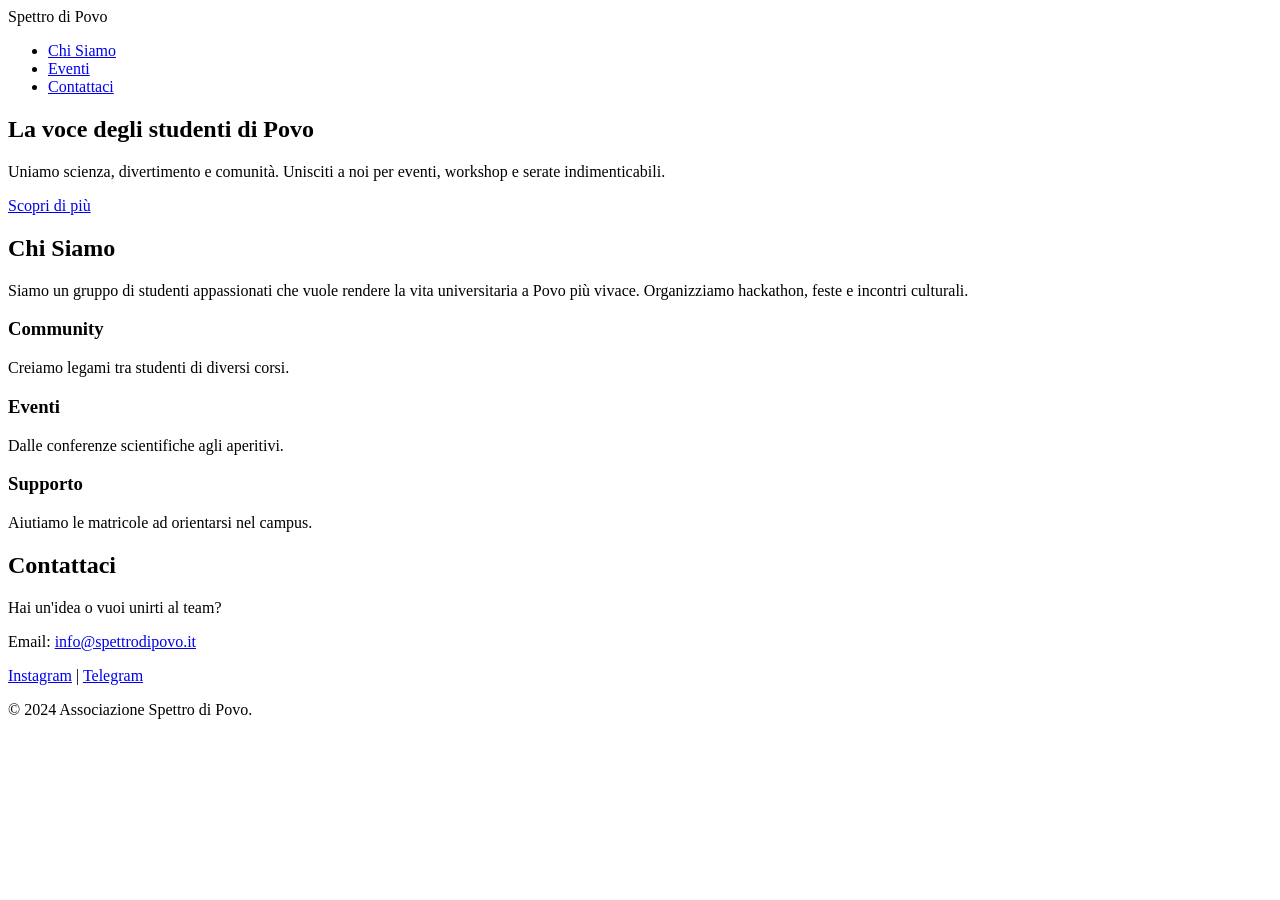
==== index.html @ 29c1f430 "Create index.html" ====
<!DOCTYPE html>
<html lang="it">
<head>
    <meta charset="UTF-8">
    <meta name="viewport" content="width=device-width, initial-scale=1.0">
    <title>Spettro di Povo | Associazione Studentesca</title>
    <link rel="stylesheet" href="style.css">
    <link rel="preconnect" href="https://fonts.googleapis.com">
    <link href="https://fonts.googleapis.com/css2?family=Inter:wght@400;700&display=swap" rel="stylesheet">
</head>
<body>

    <header>
        <div class="container navbar">
            <div class="logo">Spettro di Povo</div>
            <nav>
                <ul>
                    <li><a href="#chi-siamo">Chi Siamo</a></li>
                    <li><a href="#eventi">Eventi</a></li>
                    <li><a href="#contatti" class="btn">Contattaci</a></li>
                </ul>
            </nav>
        </div>
    </header>

    <section class="hero">
        <div class="container">
            <h1>La voce degli studenti di Povo</h1>
            <p>Uniamo scienza, divertimento e comunità. Unisciti a noi per eventi, workshop e serate indimenticabili.</p>
            <a href="#chi-siamo" class="btn btn-primary">Scopri di più</a>
        </div>
    </section>

    <section id="chi-siamo" class="content-section">
        <div class="container">
            <h2>Chi Siamo</h2>
            <p>Siamo un gruppo di studenti appassionati che vuole rendere la vita universitaria a Povo più vivace. Organizziamo hackathon, feste e incontri culturali.</p>
            <div class="grid">
                <div class="card">
                    <h3>Community</h3>
                    <p>Creiamo legami tra studenti di diversi corsi.</p>
                </div>
                <div class="card">
                    <h3>Eventi</h3>
                    <p>Dalle conferenze scientifiche agli aperitivi.</p>
                </div>
                <div class="card">
                    <h3>Supporto</h3>
                    <p>Aiutiamo le matricole ad orientarsi nel campus.</p>
                </div>
            </div>
        </div>
    </section>

    <footer id="contatti">
        <div class="container">
            <h2>Contattaci</h2>
            <p>Hai un'idea o vuoi unirti al team?</p>
            <p>Email: <a href="mailto:info@spettrodipovo.it">info@spettrodipovo.it</a></p>
            <div class="socials">
                <a href="#">Instagram</a> | <a href="#">Telegram</a>
            </div>
            <p class="copyright">&copy; 2024 Associazione Spettro di Povo.</p>
        </div>
    </footer>

</body>
</html>
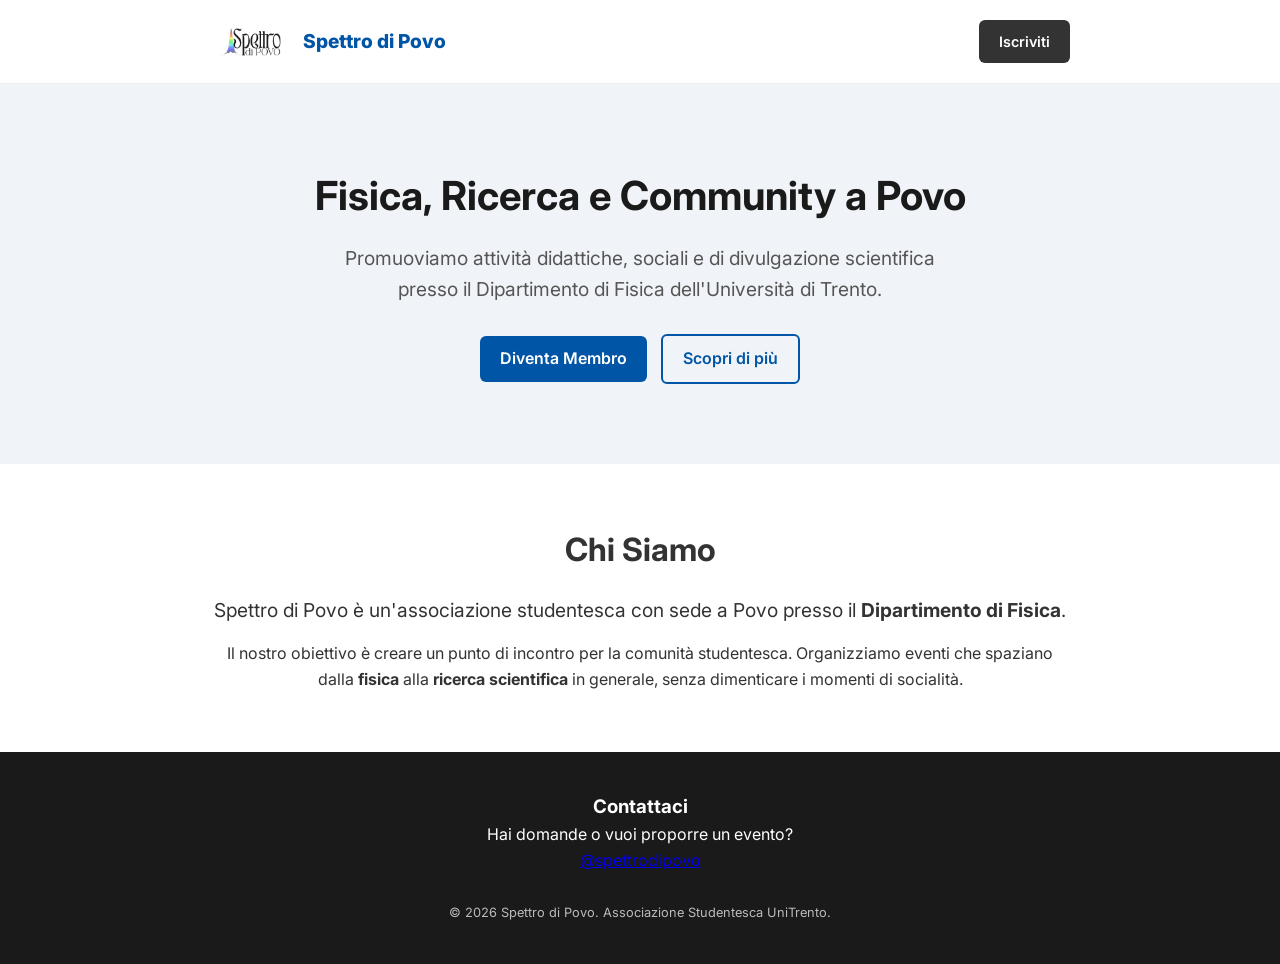
==== commit 6ac87a22: "update" ====
--- a/index.html
+++ b/index.html
@@ -3,66 +3,60 @@
 <head>
     <meta charset="UTF-8">
     <meta name="viewport" content="width=device-width, initial-scale=1.0">
-    <title>Spettro di Povo | Associazione Studentesca</title>
+    <title>Spettro di Povo | Associazione Studentesca UniTrento</title>
     <link rel="stylesheet" href="style.css">
     <link rel="preconnect" href="https://fonts.googleapis.com">
-    <link href="https://fonts.googleapis.com/css2?family=Inter:wght@400;700&display=swap" rel="stylesheet">
+    <link href="https://fonts.googleapis.com/css2?family=Inter:wght@400;600;800&display=swap" rel="stylesheet">
 </head>
 <body>
 
     <header>
         <div class="container navbar">
-            <div class="logo">Spettro di Povo</div>
-            <nav>
-                <ul>
-                    <li><a href="#chi-siamo">Chi Siamo</a></li>
-                    <li><a href="#eventi">Eventi</a></li>
-                    <li><a href="#contatti" class="btn">Contattaci</a></li>
-                </ul>
-            </nav>
+            <div class="logo-container">
+                <img src="logo.png" alt="Logo Spettro di Povo" class="logo-img" onerror="this.style.display='none'">
+                <span class="logo-text">Spettro di Povo</span>
+            </div>
+            <a href="INSERISCI_QUI_IL_LINK_AL_TUO_FORM" class="btn btn-nav" target="_blank">Iscriviti</a>
         </div>
     </header>
 
     <section class="hero">
         <div class="container">
-            <h1>La voce degli studenti di Povo</h1>
-            <p>Uniamo scienza, divertimento e comunità. Unisciti a noi per eventi, workshop e serate indimenticabili.</p>
-            <a href="#chi-siamo" class="btn btn-primary">Scopri di più</a>
+            <h1>Fisica, Ricerca e Community a Povo</h1>
+            <p>Promuoviamo attività didattiche, sociali e di divulgazione scientifica presso il Dipartimento di Fisica dell'Università di Trento.</p>
+            <div class="hero-buttons">
+                <a href="INSERISCI_QUI_IL_LINK_AL_TUO_FORM" class="btn btn-primary" target="_blank">Diventa Membro</a>
+                <a href="#chi-siamo" class="btn btn-secondary">Scopri di più</a>
+            </div>
         </div>
     </section>
 
     <section id="chi-siamo" class="content-section">
         <div class="container">
             <h2>Chi Siamo</h2>
-            <p>Siamo un gruppo di studenti appassionati che vuole rendere la vita universitaria a Povo più vivace. Organizziamo hackathon, feste e incontri culturali.</p>
-            <div class="grid">
-                <div class="card">
-                    <h3>Community</h3>
-                    <p>Creiamo legami tra studenti di diversi corsi.</p>
-                </div>
-                <div class="card">
-                    <h3>Eventi</h3>
-                    <p>Dalle conferenze scientifiche agli aperitivi.</p>
-                </div>
-                <div class="card">
-                    <h3>Supporto</h3>
-                    <p>Aiutiamo le matricole ad orientarsi nel campus.</p>
-                </div>
-            </div>
+            <p class="lead-text">
+                Spettro di Povo è un'associazione studentesca con sede a Povo presso il <strong>Dipartimento di Fisica</strong>.
+            </p>
+            <p>
+                Il nostro obiettivo è creare un punto di incontro per la comunità studentesca. 
+                Organizziamo eventi che spaziano dalla <strong>fisica</strong> alla <strong>ricerca scientifica</strong> in generale, 
+                senza dimenticare i momenti di socialità.
+            </p>
         </div>
     </section>
 
-    <footer id="contatti">
-        <div class="container">
-            <h2>Contattaci</h2>
-            <p>Hai un'idea o vuoi unirti al team?</p>
-            <p>Email: <a href="mailto:info@spettrodipovo.it">info@spettrodipovo.it</a></p>
-            <div class="socials">
-                <a href="#">Instagram</a> | <a href="#">Telegram</a>
+    <footer>
+        <div class="container footer-content">
+            <div class="contact-info">
+                <h3>Contattaci</h3>
+                <p>Hai domande o vuoi proporre un evento?</p>
+                <a href="https://instagram.com/spettrodipovo">@spettrodipovo</a>
             </div>
-            <p class="copyright">&copy; 2024 Associazione Spettro di Povo.</p>
+            <div class="copyright">
+                <p>&copy; 2026 Spettro di Povo. Associazione Studentesca UniTrento.</p>
+            </div>
         </div>
     </footer>
 
 </body>
-</html>
+</html>
--- a/style.css
+++ b/style.css
@@ -0,0 +1,142 @@
+/* Reset e Base */
+:root {
+    --primary-color: #0055a6; /* Un blu "scientifico" o istituzionale */
+    --secondary-color: #f0f4f8;
+    --text-color: #333;
+    --bg-color: #ffffff;
+}
+
+* { margin: 0; padding: 0; box-sizing: border-box; }
+
+body {
+    font-family: 'Inter', sans-serif;
+    color: var(--text-color);
+    background-color: var(--bg-color);
+    line-height: 1.6;
+}
+
+.container {
+    max-width: 900px; /* Più stretto per sembrare più pieno con poco testo */
+    margin: 0 auto;
+    padding: 0 20px;
+}
+
+/* Navbar */
+header {
+    padding: 20px 0;
+    border-bottom: 1px solid #eee;
+}
+
+.navbar {
+    display: flex;
+    justify-content: space-between;
+    align-items: center;
+}
+
+.logo-container {
+    display: flex;
+    align-items: center;
+    gap: 10px;
+}
+
+.logo-img {
+    height: 40px; /* Dimensione logo */
+    width: auto;
+}
+
+.logo-text {
+    font-weight: 800;
+    font-size: 1.2rem;
+    color: var(--primary-color);
+}
+
+/* Pulsanti */
+.btn {
+    display: inline-block;
+    padding: 10px 20px;
+    border-radius: 6px;
+    text-decoration: none;
+    font-weight: 600;
+    transition: all 0.2s;
+}
+
+.btn-primary {
+    background-color: var(--primary-color);
+    color: white;
+}
+
+.btn-primary:hover { background-color: #003d7a; }
+
+.btn-secondary {
+    background-color: transparent;
+    border: 2px solid var(--primary-color);
+    color: var(--primary-color);
+    margin-left: 10px;
+}
+
+.btn-nav {
+    background-color: #333;
+    color: white;
+    font-size: 0.9rem;
+}
+
+/* Hero Section */
+.hero {
+    padding: 80px 0;
+    text-align: center;
+    background-color: var(--secondary-color);
+}
+
+.hero h1 {
+    font-size: 2.5rem;
+    margin-bottom: 15px;
+    color: #1a1a1a;
+}
+
+.hero p {
+    font-size: 1.2rem;
+    color: #555;
+    margin-bottom: 30px;
+    max-width: 600px;
+    margin-left: auto;
+    margin-right: auto;
+}
+
+/* Content Section */
+.content-section {
+    padding: 60px 0;
+    text-align: center;
+}
+
+.content-section h2 {
+    font-size: 2rem;
+    margin-bottom: 20px;
+}
+
+.lead-text {
+    font-size: 1.2rem;
+    margin-bottom: 15px;
+}
+
+/* Footer */
+footer {
+    background-color: #1a1a1a;
+    color: white;
+    padding: 40px 0;
+    text-align: center;
+    margin-top: auto;
+}
+
+.email a {
+    color: var(--primary-color); /* O bianco se preferisci */
+    color: #4da6ff;
+    text-decoration: none;
+    font-size: 1.1rem;
+    font-weight: bold;
+}
+
+.copyright {
+    margin-top: 30px;
+    font-size: 0.8rem;
+    opacity: 0.7;
+}
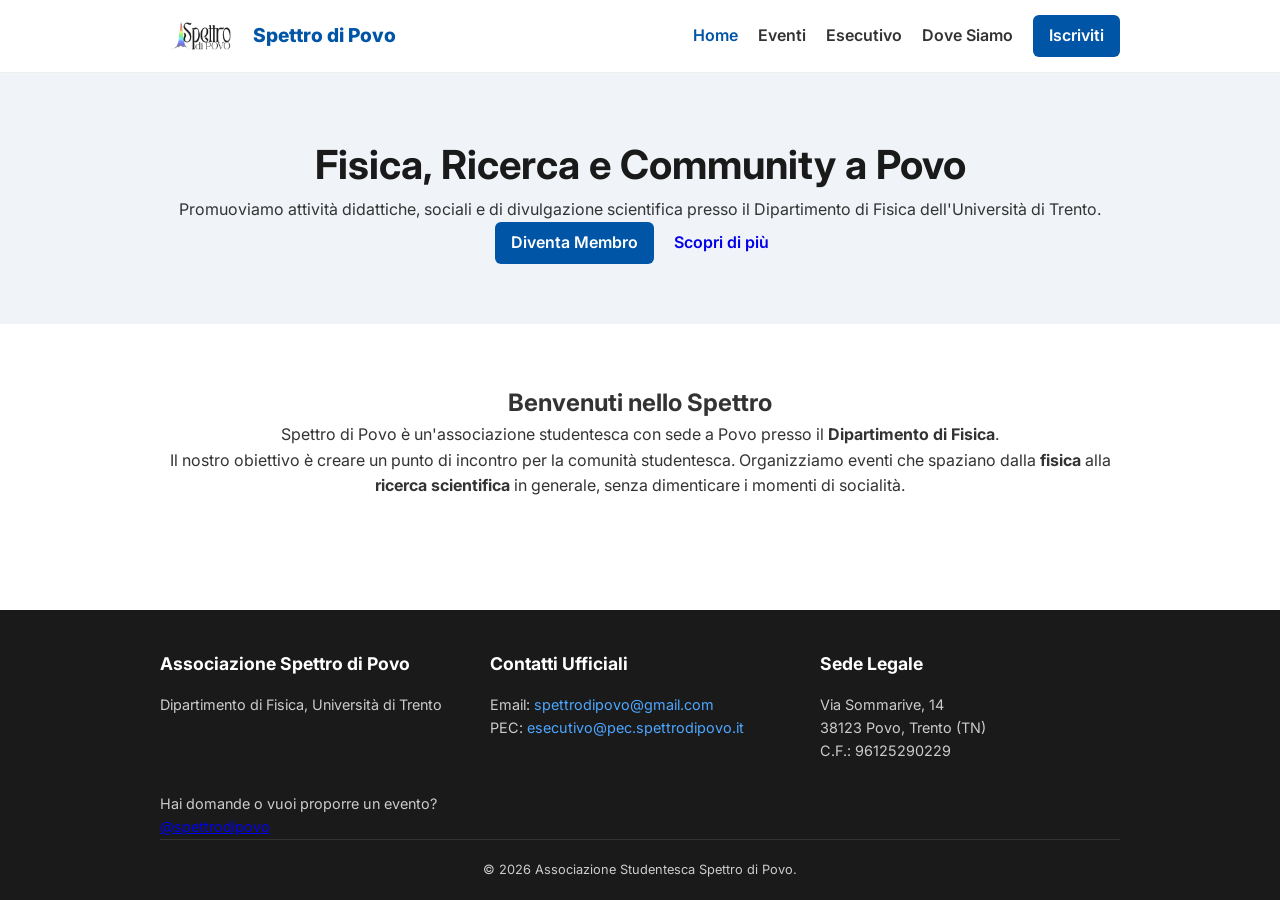
==== commit d0629e23: "Website upgrade" ====
--- a/index.html
+++ b/index.html
@@ -3,37 +3,44 @@
 <head>
     <meta charset="UTF-8">
     <meta name="viewport" content="width=device-width, initial-scale=1.0">
-    <title>Spettro di Povo | Associazione Studentesca UniTrento</title>
+    <title>Spettro di Povo | Home</title>
     <link rel="stylesheet" href="style.css">
-    <link rel="preconnect" href="https://fonts.googleapis.com">
     <link href="https://fonts.googleapis.com/css2?family=Inter:wght@400;600;800&display=swap" rel="stylesheet">
 </head>
 <body>
 
     <header>
         <div class="container navbar">
-            <div class="logo-container">
-                <img src="logo.png" alt="Logo Spettro di Povo" class="logo-img" onerror="this.style.display='none'">
+            <a href="index.html" class="logo-container">
+                <img src="logo.png" alt="Logo" class="logo-img" onerror="this.style.display='none'" style="height: 40px;">
                 <span class="logo-text">Spettro di Povo</span>
-            </div>
-            <a href="INSERISCI_QUI_IL_LINK_AL_TUO_FORM" class="btn btn-nav" target="_blank">Iscriviti</a>
+            </a>
+            <nav>
+                <ul>
+                    <li><a href="index.html" class="active">Home</a></li>
+                    <li><a href="eventi.html">Eventi</a></li>
+                    <li><a href="esecutivo.html">Esecutivo</a></li>
+                    <li><a href="dove-siamo.html">Dove Siamo</a></li>
+                    <li><a href="https://docs.google.com/forms/d/e/1FAIpQLSeHXWFoT22qE7uktcx7VVOxof5ocHettFe9Re8TbofvnruWVA/viewform?usp=sharing&ouid=112445766979841071959" class="btn btn-primary" target="_blank">Iscriviti</a></li>
+                </ul>
+            </nav>
         </div>
     </header>
 
-    <section class="hero">
+    <section class="page-header">
         <div class="container">
             <h1>Fisica, Ricerca e Community a Povo</h1>
             <p>Promuoviamo attività didattiche, sociali e di divulgazione scientifica presso il Dipartimento di Fisica dell'Università di Trento.</p>
             <div class="hero-buttons">
-                <a href="INSERISCI_QUI_IL_LINK_AL_TUO_FORM" class="btn btn-primary" target="_blank">Diventa Membro</a>
+                <a href="https://docs.google.com/forms/d/e/1FAIpQLSeHXWFoT22qE7uktcx7VVOxof5ocHettFe9Re8TbofvnruWVA/viewform?usp=sharing&ouid=112445766979841071959" class="btn btn-primary" target="_blank">Diventa Membro</a>
                 <a href="#chi-siamo" class="btn btn-secondary">Scopri di più</a>
             </div>
         </div>
     </section>
 
-    <section id="chi-siamo" class="content-section">
-        <div class="container">
-            <h2>Chi Siamo</h2>
+    <section class="content-section">
+        <div class="container" style="text-align: center;">
+            <h2>Benvenuti nello Spettro</h2>
             <p class="lead-text">
                 Spettro di Povo è un'associazione studentesca con sede a Povo presso il <strong>Dipartimento di Fisica</strong>.
             </p>
@@ -46,14 +53,28 @@
     </section>
 
     <footer>
-        <div class="container footer-content">
-            <div class="contact-info">
-                <h3>Contattaci</h3>
+        <div class="container">
+            <div class="footer-grid">
+                <div>
+                    <h4>Associazione Spettro di Povo</h4>
+                    <p>Dipartimento di Fisica, Università di Trento</p>
+                </div>
+                <div>
+                    <h4>Contatti Ufficiali</h4>
+                    <p>Email: <a href="mailto:spettrodipovo@gmail.com">spettrodipovo@gmail.com</a></p>
+                    <p>PEC: <a href="mailto:esecutivo@pec.spettrodipovo.it">esecutivo@pec.spettrodipovo.it</a></p>
+                </div>
+                <div>
+                    <h4>Sede Legale</h4>
+                    <p>Via Sommarive, 14</p>
+                    <p>38123 Povo, Trento (TN)</p>
+                    <p>C.F.: 96125290229</p>
+                </div>
+            </div>
                 <p>Hai domande o vuoi proporre un evento?</p>
                 <a href="https://instagram.com/spettrodipovo">@spettrodipovo</a>
-            </div>
             <div class="copyright">
-                <p>&copy; 2026 Spettro di Povo. Associazione Studentesca UniTrento.</p>
+                <p>&copy; 2026 Associazione Studentesca Spettro di Povo.</p>
             </div>
         </div>
     </footer>
--- a/style.css
+++ b/style.css
@@ -1,6 +1,5 @@
-/* Reset e Base */
 :root {
-    --primary-color: #0055a6; /* Un blu "scientifico" o istituzionale */
+    --primary-color: #0055a6; /* Blu istituzionale */
     --secondary-color: #f0f4f8;
     --text-color: #333;
     --bg-color: #ffffff;
@@ -13,35 +12,37 @@
     color: var(--text-color);
     background-color: var(--bg-color);
     line-height: 1.6;
+    display: flex;
+    flex-direction: column;
+    min-height: 100vh;
 }
 
 .container {
-    max-width: 900px; /* Più stretto per sembrare più pieno con poco testo */
+    max-width: 1000px;
     margin: 0 auto;
     padding: 0 20px;
 }
 
 /* Navbar */
 header {
-    padding: 20px 0;
+    padding: 15px 0;
     border-bottom: 1px solid #eee;
+    background: #fff;
 }
 
 .navbar {
     display: flex;
     justify-content: space-between;
     align-items: center;
+    flex-wrap: wrap;
+    gap: 15px;
 }
 
 .logo-container {
     display: flex;
     align-items: center;
     gap: 10px;
-}
-
-.logo-img {
-    height: 40px; /* Dimensione logo */
-    width: auto;
+    text-decoration: none;
 }
 
 .logo-text {
@@ -50,93 +51,105 @@
     color: var(--primary-color);
 }
 
+nav ul {
+    list-style: none;
+    display: flex;
+    gap: 20px;
+    align-items: center;
+}
+
+nav a {
+    text-decoration: none;
+    color: var(--text-color);
+    font-weight: 600;
+    transition: color 0.2s;
+}
+
+nav a:hover, nav a.active { color: var(--primary-color); }
+
 /* Pulsanti */
 .btn {
     display: inline-block;
-    padding: 10px 20px;
+    padding: 8px 16px;
     border-radius: 6px;
     text-decoration: none;
     font-weight: 600;
     transition: all 0.2s;
 }
 
-.btn-primary {
-    background-color: var(--primary-color);
-    color: white;
-}
-
+.btn-primary { background-color: var(--primary-color); color: white; }
 .btn-primary:hover { background-color: #003d7a; }
 
-.btn-secondary {
-    background-color: transparent;
-    border: 2px solid var(--primary-color);
-    color: var(--primary-color);
-    margin-left: 10px;
-}
-
-.btn-nav {
-    background-color: #333;
-    color: white;
-    font-size: 0.9rem;
-}
-
-/* Hero Section */
-.hero {
-    padding: 80px 0;
-    text-align: center;
+/* Sezioni e Griglie */
+.page-header {
     background-color: var(--secondary-color);
-}
-
-.hero h1 {
-    font-size: 2.5rem;
-    margin-bottom: 15px;
-    color: #1a1a1a;
-}
-
-.hero p {
-    font-size: 1.2rem;
-    color: #555;
-    margin-bottom: 30px;
-    max-width: 600px;
-    margin-left: auto;
-    margin-right: auto;
-}
-
-/* Content Section */
-.content-section {
     padding: 60px 0;
     text-align: center;
 }
 
-.content-section h2 {
-    font-size: 2rem;
-    margin-bottom: 20px;
+.page-header h1 { font-size: 2.5rem; color: #1a1a1a; }
+
+.content-section { padding: 60px 0; }
+
+.grid {
+    display: grid;
+    grid-template-columns: repeat(auto-fit, minmax(280px, 1fr));
+    gap: 30px;
+    margin-top: 30px;
 }
 
-.lead-text {
-    font-size: 1.2rem;
-    margin-bottom: 15px;
+.card {
+    background: #fff;
+    border: 1px solid #eaeaea;
+    border-radius: 8px;
+    padding: 25px;
+    box-shadow: 0 4px 6px rgba(0,0,0,0.05);
 }
+
+.card h3 { color: var(--primary-color); margin-bottom: 10px; }
 
 /* Footer */
 footer {
     background-color: #1a1a1a;
-    color: white;
-    padding: 40px 0;
-    text-align: center;
-    margin-top: auto;
+    color: #ccc;
+    padding: 40px 0 20px 0;
+    margin-top: auto; /* Spinge il footer sempre in basso */
+    font-size: 0.9rem;
 }
 
-.email a {
-    color: var(--primary-color); /* O bianco se preferisci */
-    color: #4da6ff;
-    text-decoration: none;
-    font-size: 1.1rem;
-    font-weight: bold;
+.footer-grid {
+    display: grid;
+    grid-template-columns: repeat(auto-fit, minmax(250px, 1fr));
+    gap: 30px;
+    margin-bottom: 30px;
 }
 
+.footer-grid h4 { color: #fff; margin-bottom: 15px; font-size: 1.1rem; }
+.footer-grid a { color: #4da6ff; text-decoration: none; }
+.footer-grid a:hover { text-decoration: underline; }
+
 .copyright {
+    text-align: center;
+    border-top: 1px solid #333;
+    padding-top: 20px;
+    font-size: 0.8rem;
+}
+/* Responsive Google Map */
+.map-responsive {
+    overflow: hidden;
+    padding-bottom: 56.25%; /* Proporzione 16:9 */
+    position: relative;
+    height: 0;
+    border-radius: 8px;
     margin-top: 30px;
-    font-size: 0.8rem;
-    opacity: 0.7;
+    box-shadow: 0 4px 6px rgba(0,0,0,0.1);
+}
+
+.map-responsive iframe {
+    left: 0;
+    top: 0;
+    height: 100%;
+    width: 100%;
+    position: absolute;
+    border: 0;
 }
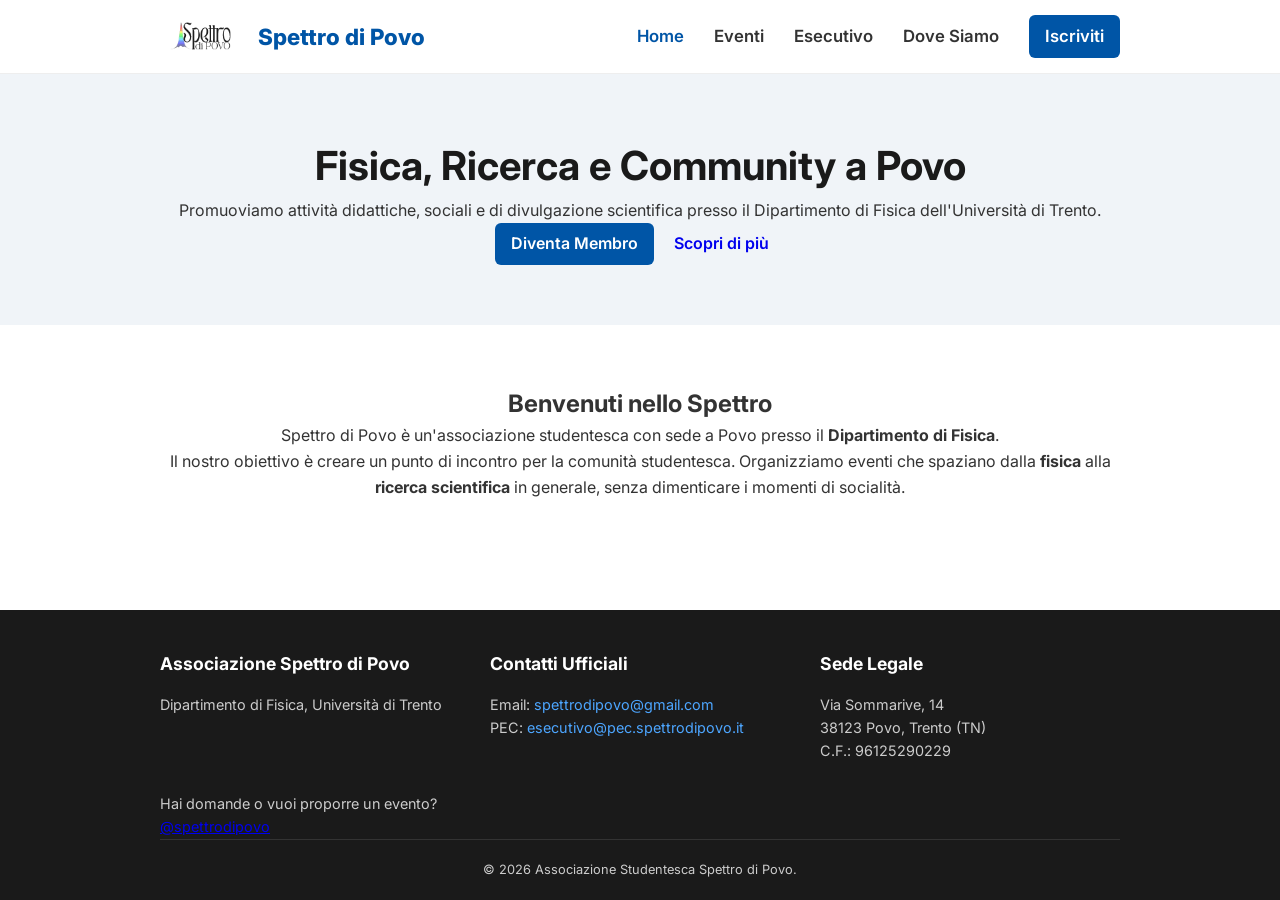
==== commit 3d42b727: "Minor fixes" ====
--- a/index.html
+++ b/index.html
@@ -38,7 +38,7 @@
         </div>
     </section>
 
-    <section class="content-section">
+    <section class="content-section" id="chi-siamo">
         <div class="container" style="text-align: center;">
             <h2>Benvenuti nello Spettro</h2>
             <p class="lead-text">
--- a/style.css
+++ b/style.css
@@ -23,7 +23,9 @@
     padding: 0 20px;
 }
 
-/* Navbar */
+/* =========================================
+   Navbar e Header
+   ========================================= */
 header {
     padding: 15px 0;
     border-bottom: 1px solid #eee;
@@ -34,38 +36,47 @@
     display: flex;
     justify-content: space-between;
     align-items: center;
-    flex-wrap: wrap;
-    gap: 15px;
+    flex-wrap: wrap; /* Aiuta sui piccoli schermi */
 }
 
+/* Sistemazione del Logo */
 .logo-container {
     display: flex;
     align-items: center;
-    gap: 10px;
-    text-decoration: none;
+    gap: 15px;
+    text-decoration: none !important; /* Rimuove la sottolineatura blu */
 }
 
 .logo-text {
     font-weight: 800;
-    font-size: 1.2rem;
+    font-size: 1.4rem;
     color: var(--primary-color);
+    text-decoration: none; 
 }
 
+/* Sistemazione del Menu Orizzontale */
 nav ul {
-    list-style: none;
-    display: flex;
-    gap: 20px;
+    list-style-type: none !important; /* Rimuove i pallini neri */
+    display: flex !important; /* Forza la disposizione in orizzontale */
+    flex-direction: row;
+    gap: 30px; /* Spazio tra le varie voci del menu */
     align-items: center;
+    margin: 0;
+    padding: 0;
 }
 
 nav a {
-    text-decoration: none;
+    text-decoration: none !important; /* Rimuove le sottolineature dai link */
     color: var(--text-color);
     font-weight: 600;
-    transition: color 0.2s;
+    font-size: 1.05rem;
+    transition: color 0.2s ease;
 }
 
-nav a:hover, nav a.active { color: var(--primary-color); }
+nav a:hover, 
+nav a.active { 
+    color: var(--primary-color); 
+}
 
 /* Pulsanti */
 .btn {
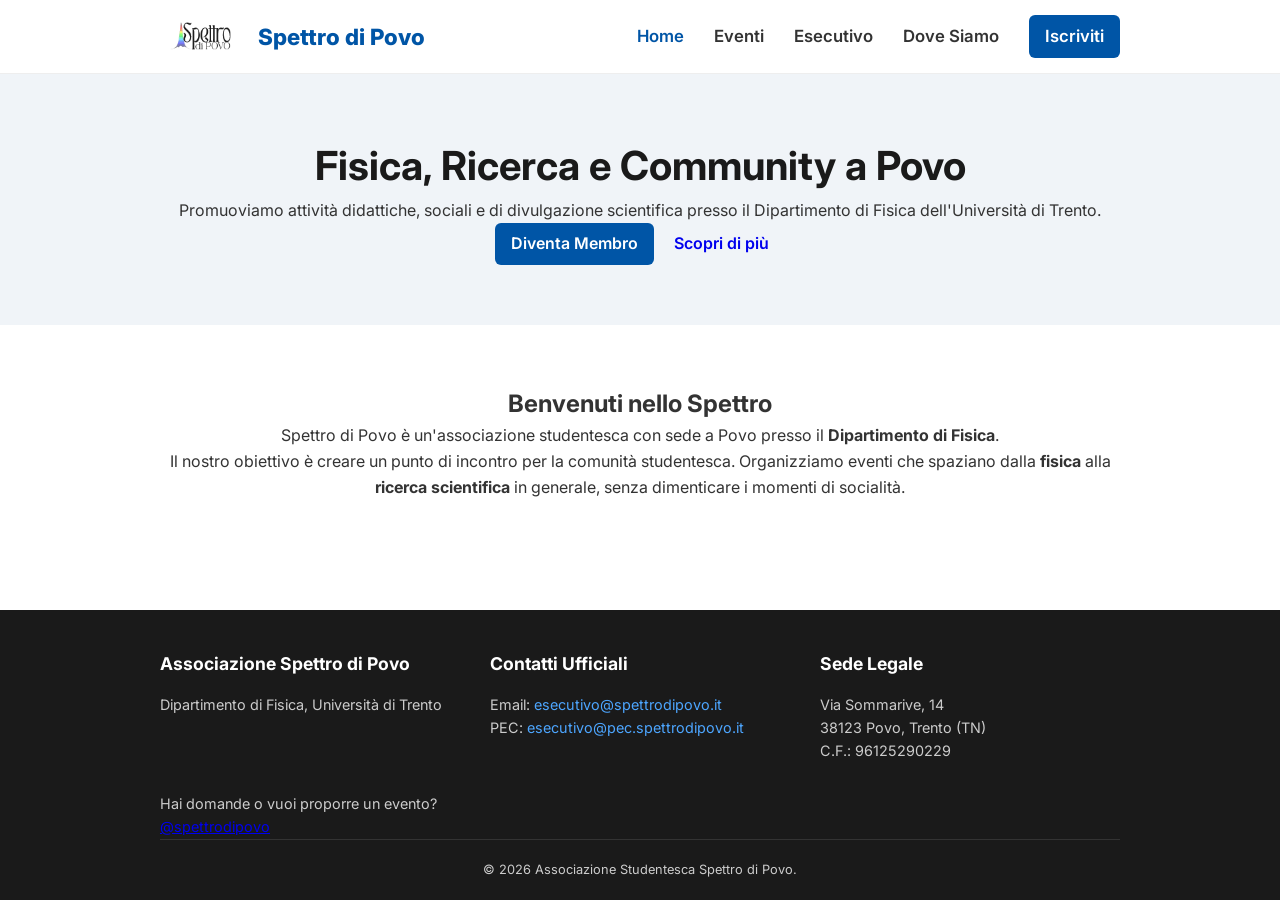
==== commit 16e9d5a5: "updated email address" ====
--- a/index.html
+++ b/index.html
@@ -61,7 +61,7 @@
                 </div>
                 <div>
                     <h4>Contatti Ufficiali</h4>
-                    <p>Email: <a href="mailto:spettrodipovo@gmail.com">spettrodipovo@gmail.com</a></p>
+                    <p>Email: <a href="mailto:esecutivo@spettrodipovo.it">esecutivo@spettrodipovo.it</a></p>
                     <p>PEC: <a href="mailto:esecutivo@pec.spettrodipovo.it">esecutivo@pec.spettrodipovo.it</a></p>
                 </div>
                 <div>
